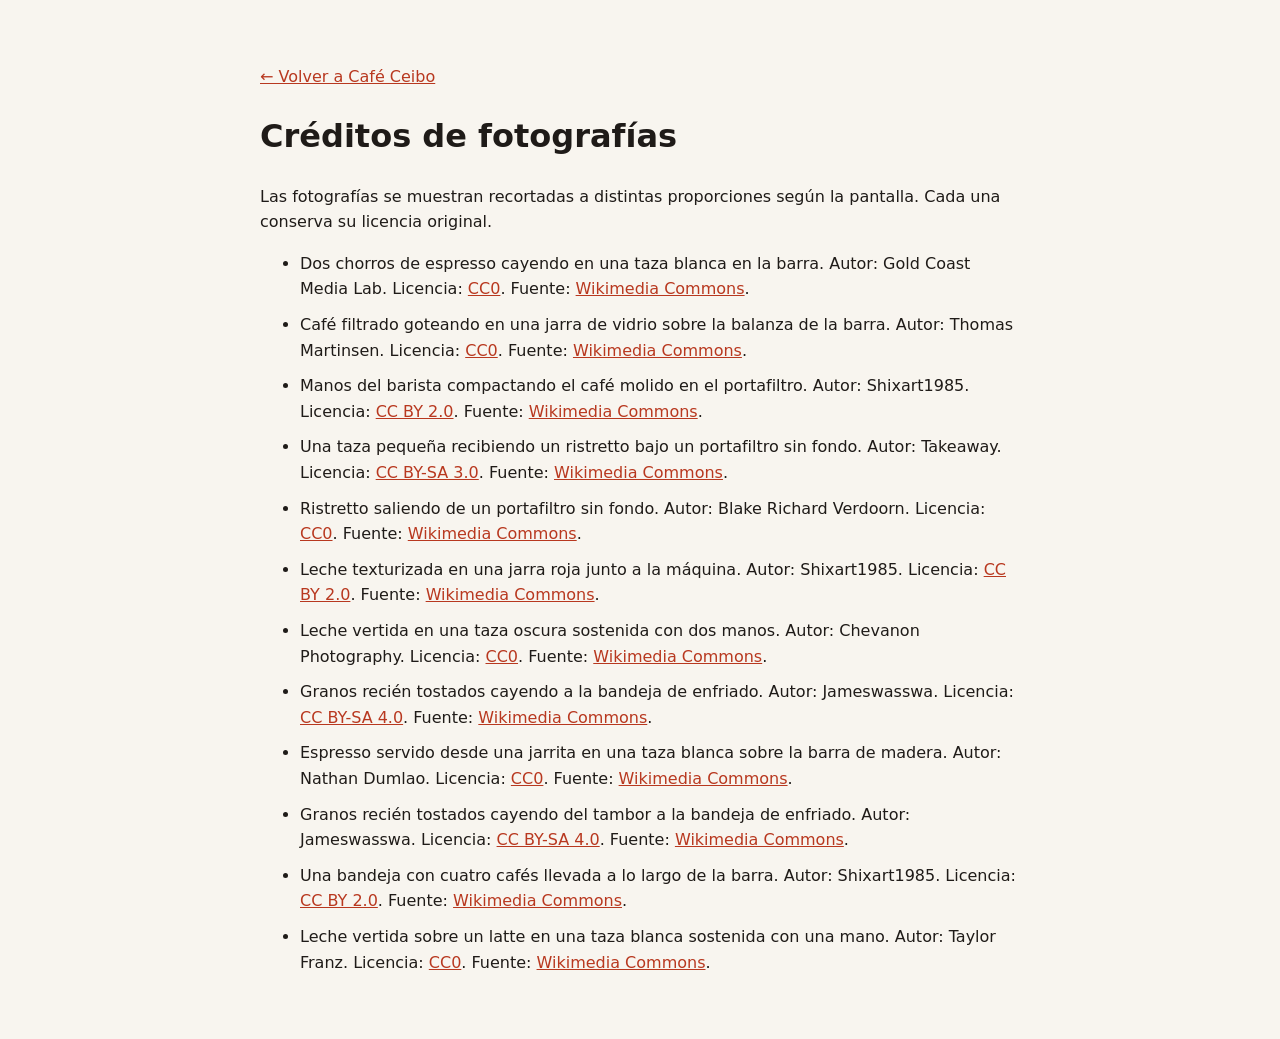
==== credits.html @ 24a2dffd "Demo Café Ceibo: sitio estático de demostración Co-Authored-By: Claude Fable 5.2 <noreply@anthropic." ====
<!doctype html>
<html lang="es"><head><meta charset="utf-8"><meta name="viewport" content="width=device-width, initial-scale=1">
<title>Créditos de fotografías · Café Ceibo</title>
<meta name="robots" content="noindex">
<style>body{margin:0;font:16px/1.6 system-ui,sans-serif;background:#f8f5ef;color:#1f1b18}main{max-width:760px;margin:0 auto;padding:48px 20px}a{color:#b8381f}li{margin:10px 0}</style>
</head><body><main>
<p><a href="index.html">← Volver a Café Ceibo</a></p>
<h1>Créditos de fotografías</h1>
<p>Las fotografías se muestran recortadas a distintas proporciones según la pantalla. Cada una conserva su licencia original.</p>
<ul>
<li>Dos chorros de espresso cayendo en una taza blanca en la barra. Autor: Gold Coast Media Lab. Licencia: <a href="https://creativecommons.org/publicdomain/zero/1.0/">CC0</a>. Fuente: <a href="https://commons.wikimedia.org/wiki/File:Machine_pouring_coffee_(Unsplash).jpg">Wikimedia Commons</a>.</li>
<li>Café filtrado goteando en una jarra de vidrio sobre la balanza de la barra. Autor: Thomas Martinsen. Licencia: <a href="https://creativecommons.org/publicdomain/zero/1.0/">CC0</a>. Fuente: <a href="https://commons.wikimedia.org/wiki/File:Drip_brewing_(Unsplash).jpg">Wikimedia Commons</a>.</li>
<li>Manos del barista compactando el café molido en el portafiltro. Autor: Shixart1985. Licencia: <a href="https://creativecommons.org/licenses/by/2.0">CC BY 2.0</a>. Fuente: <a href="https://commons.wikimedia.org/wiki/File:Barista_prepares_espresso_at_coffee_shop.jpg">Wikimedia Commons</a>.</li>
<li>Una taza pequeña recibiendo un ristretto bajo un portafiltro sin fondo. Autor: Takeaway. Licencia: <a href="https://creativecommons.org/licenses/by-sa/3.0/">CC BY-SA 3.0</a>. Fuente: <a href="https://commons.wikimedia.org/wiki/File:Double_ristretto_naked_portafilter.jpg">Wikimedia Commons</a>.</li>
<li>Ristretto saliendo de un portafiltro sin fondo. Autor: Blake Richard Verdoorn. Licencia: <a href="https://creativecommons.org/publicdomain/zero/1.0/">CC0</a>. Fuente: <a href="https://commons.wikimedia.org/wiki/File:Latte_in_a_coffee_machine_(Unsplash).jpg">Wikimedia Commons</a>.</li>
<li>Leche texturizada en una jarra roja junto a la máquina. Autor: Shixart1985. Licencia: <a href="https://creativecommons.org/licenses/by/2.0/">CC BY 2.0</a>. Fuente: <a href="https://commons.wikimedia.org/wiki/File:Barista_pours_steamed_milk_into_a_red_pitcher_during_coffee_preparation_in_a_cafe.jpg">Wikimedia Commons</a>.</li>
<li>Leche vertida en una taza oscura sostenida con dos manos. Autor: Chevanon Photography. Licencia: <a href="https://creativecommons.org/publicdomain/zero/1.0/">CC0</a>. Fuente: <a href="https://commons.wikimedia.org/wiki/File:Close-up_of_Woman_Holding_Coffee_Cup_at_Cafe_(28217840617).jpg">Wikimedia Commons</a>.</li>
<li>Granos recién tostados cayendo a la bandeja de enfriado. Autor: Jameswasswa. Licencia: <a href="https://creativecommons.org/licenses/by-sa/4.0/">CC BY-SA 4.0</a>. Fuente: <a href="https://commons.wikimedia.org/wiki/File:Final_part_of_the_roasted_beans_out_for_cooling.jpg">Wikimedia Commons</a>.</li>
<li>Espresso servido desde una jarrita en una taza blanca sobre la barra de madera. Autor: Nathan Dumlao. Licencia: <a href="https://creativecommons.org/publicdomain/zero/1.0/">CC0</a>. Fuente: <a href="https://commons.wikimedia.org/wiki/File:Nathan_Dumlao_2017-05-27_(Unsplash).jpg">Wikimedia Commons</a>.</li>
<li>Granos recién tostados cayendo del tambor a la bandeja de enfriado. Autor: Jameswasswa. Licencia: <a href="https://creativecommons.org/licenses/by-sa/4.0/">CC BY-SA 4.0</a>. Fuente: <a href="https://commons.wikimedia.org/wiki/File:Fresh_hot_roasted_coffee_beans.jpg">Wikimedia Commons</a>.</li>
<li>Una bandeja con cuatro cafés llevada a lo largo de la barra. Autor: Shixart1985. Licencia: <a href="https://creativecommons.org/licenses/by/2.0/">CC BY 2.0</a>. Fuente: <a href="https://commons.wikimedia.org/wiki/File:Serving_coffee_in_a_cafe_during_the_morning_hours_with_a_waiter_carrying_a_tray_of_drinks_for_customers.jpg">Wikimedia Commons</a>.</li>
<li>Leche vertida sobre un latte en una taza blanca sostenida con una mano. Autor: Taylor Franz. Licencia: <a href="https://creativecommons.org/publicdomain/zero/1.0/">CC0</a>. Fuente: <a href="https://commons.wikimedia.org/wiki/File:Making_a_latte_(Unsplash).jpg">Wikimedia Commons</a>.</li>
</ul>
</main></body></html>
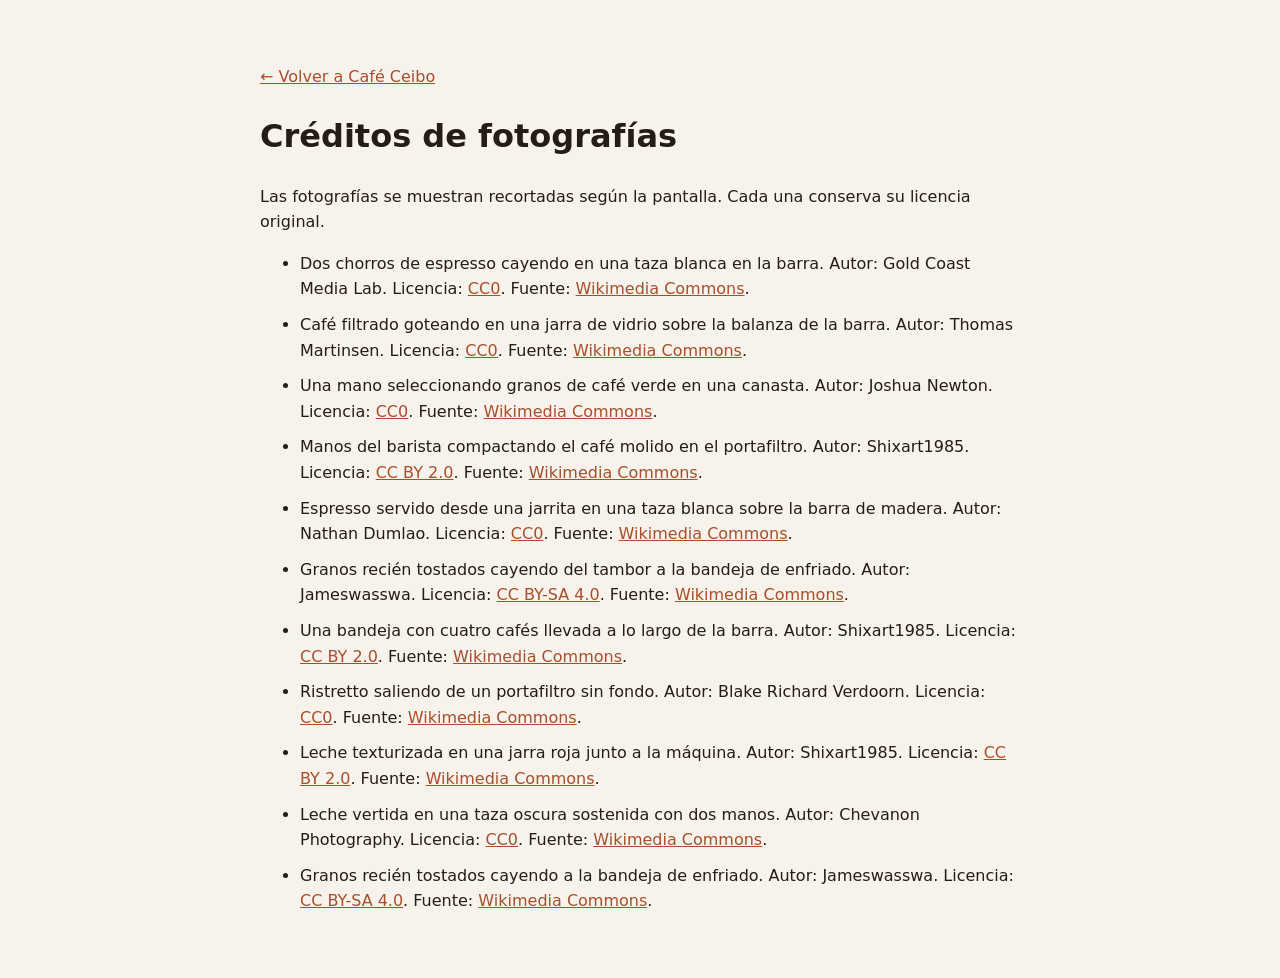
==== commit f4dcd7ac: "Rediseño editorial de Café Ceibo Co-Authored-By: Claude Fable 5.2 <noreply@anthropic.com>" ====
--- a/credits.html
+++ b/credits.html
@@ -2,23 +2,22 @@
 <html lang="es"><head><meta charset="utf-8"><meta name="viewport" content="width=device-width, initial-scale=1">
 <title>Créditos de fotografías · Café Ceibo</title>
 <meta name="robots" content="noindex">
-<style>body{margin:0;font:16px/1.6 system-ui,sans-serif;background:#f8f5ef;color:#1f1b18}main{max-width:760px;margin:0 auto;padding:48px 20px}a{color:#b8381f}li{margin:10px 0}</style>
+<style>body{margin:0;font:16px/1.6 system-ui,sans-serif;background:#F7F3EC;color:#241C17}main{max-width:760px;margin:0 auto;padding:48px 20px}a{color:#A84E2A}li{margin:10px 0}</style>
 </head><body><main>
 <p><a href="index.html">← Volver a Café Ceibo</a></p>
 <h1>Créditos de fotografías</h1>
-<p>Las fotografías se muestran recortadas a distintas proporciones según la pantalla. Cada una conserva su licencia original.</p>
+<p>Las fotografías se muestran recortadas según la pantalla. Cada una conserva su licencia original.</p>
 <ul>
 <li>Dos chorros de espresso cayendo en una taza blanca en la barra. Autor: Gold Coast Media Lab. Licencia: <a href="https://creativecommons.org/publicdomain/zero/1.0/">CC0</a>. Fuente: <a href="https://commons.wikimedia.org/wiki/File:Machine_pouring_coffee_(Unsplash).jpg">Wikimedia Commons</a>.</li>
 <li>Café filtrado goteando en una jarra de vidrio sobre la balanza de la barra. Autor: Thomas Martinsen. Licencia: <a href="https://creativecommons.org/publicdomain/zero/1.0/">CC0</a>. Fuente: <a href="https://commons.wikimedia.org/wiki/File:Drip_brewing_(Unsplash).jpg">Wikimedia Commons</a>.</li>
+<li>Una mano seleccionando granos de café verde en una canasta. Autor: Joshua Newton. Licencia: <a href="https://creativecommons.org/publicdomain/zero/1.0/">CC0</a>. Fuente: <a href="https://commons.wikimedia.org/wiki/File:Joshua_Newton_2016-10-01_(Unsplash_XpyD7z6AP4g).jpg">Wikimedia Commons</a>.</li>
 <li>Manos del barista compactando el café molido en el portafiltro. Autor: Shixart1985. Licencia: <a href="https://creativecommons.org/licenses/by/2.0">CC BY 2.0</a>. Fuente: <a href="https://commons.wikimedia.org/wiki/File:Barista_prepares_espresso_at_coffee_shop.jpg">Wikimedia Commons</a>.</li>
-<li>Una taza pequeña recibiendo un ristretto bajo un portafiltro sin fondo. Autor: Takeaway. Licencia: <a href="https://creativecommons.org/licenses/by-sa/3.0/">CC BY-SA 3.0</a>. Fuente: <a href="https://commons.wikimedia.org/wiki/File:Double_ristretto_naked_portafilter.jpg">Wikimedia Commons</a>.</li>
+<li>Espresso servido desde una jarrita en una taza blanca sobre la barra de madera. Autor: Nathan Dumlao. Licencia: <a href="https://creativecommons.org/publicdomain/zero/1.0/">CC0</a>. Fuente: <a href="https://commons.wikimedia.org/wiki/File:Nathan_Dumlao_2017-05-27_(Unsplash).jpg">Wikimedia Commons</a>.</li>
+<li>Granos recién tostados cayendo del tambor a la bandeja de enfriado. Autor: Jameswasswa. Licencia: <a href="https://creativecommons.org/licenses/by-sa/4.0/">CC BY-SA 4.0</a>. Fuente: <a href="https://commons.wikimedia.org/wiki/File:Fresh_hot_roasted_coffee_beans.jpg">Wikimedia Commons</a>.</li>
+<li>Una bandeja con cuatro cafés llevada a lo largo de la barra. Autor: Shixart1985. Licencia: <a href="https://creativecommons.org/licenses/by/2.0/">CC BY 2.0</a>. Fuente: <a href="https://commons.wikimedia.org/wiki/File:Serving_coffee_in_a_cafe_during_the_morning_hours_with_a_waiter_carrying_a_tray_of_drinks_for_customers.jpg">Wikimedia Commons</a>.</li>
 <li>Ristretto saliendo de un portafiltro sin fondo. Autor: Blake Richard Verdoorn. Licencia: <a href="https://creativecommons.org/publicdomain/zero/1.0/">CC0</a>. Fuente: <a href="https://commons.wikimedia.org/wiki/File:Latte_in_a_coffee_machine_(Unsplash).jpg">Wikimedia Commons</a>.</li>
 <li>Leche texturizada en una jarra roja junto a la máquina. Autor: Shixart1985. Licencia: <a href="https://creativecommons.org/licenses/by/2.0/">CC BY 2.0</a>. Fuente: <a href="https://commons.wikimedia.org/wiki/File:Barista_pours_steamed_milk_into_a_red_pitcher_during_coffee_preparation_in_a_cafe.jpg">Wikimedia Commons</a>.</li>
 <li>Leche vertida en una taza oscura sostenida con dos manos. Autor: Chevanon Photography. Licencia: <a href="https://creativecommons.org/publicdomain/zero/1.0/">CC0</a>. Fuente: <a href="https://commons.wikimedia.org/wiki/File:Close-up_of_Woman_Holding_Coffee_Cup_at_Cafe_(28217840617).jpg">Wikimedia Commons</a>.</li>
 <li>Granos recién tostados cayendo a la bandeja de enfriado. Autor: Jameswasswa. Licencia: <a href="https://creativecommons.org/licenses/by-sa/4.0/">CC BY-SA 4.0</a>. Fuente: <a href="https://commons.wikimedia.org/wiki/File:Final_part_of_the_roasted_beans_out_for_cooling.jpg">Wikimedia Commons</a>.</li>
-<li>Espresso servido desde una jarrita en una taza blanca sobre la barra de madera. Autor: Nathan Dumlao. Licencia: <a href="https://creativecommons.org/publicdomain/zero/1.0/">CC0</a>. Fuente: <a href="https://commons.wikimedia.org/wiki/File:Nathan_Dumlao_2017-05-27_(Unsplash).jpg">Wikimedia Commons</a>.</li>
-<li>Granos recién tostados cayendo del tambor a la bandeja de enfriado. Autor: Jameswasswa. Licencia: <a href="https://creativecommons.org/licenses/by-sa/4.0/">CC BY-SA 4.0</a>. Fuente: <a href="https://commons.wikimedia.org/wiki/File:Fresh_hot_roasted_coffee_beans.jpg">Wikimedia Commons</a>.</li>
-<li>Una bandeja con cuatro cafés llevada a lo largo de la barra. Autor: Shixart1985. Licencia: <a href="https://creativecommons.org/licenses/by/2.0/">CC BY 2.0</a>. Fuente: <a href="https://commons.wikimedia.org/wiki/File:Serving_coffee_in_a_cafe_during_the_morning_hours_with_a_waiter_carrying_a_tray_of_drinks_for_customers.jpg">Wikimedia Commons</a>.</li>
-<li>Leche vertida sobre un latte en una taza blanca sostenida con una mano. Autor: Taylor Franz. Licencia: <a href="https://creativecommons.org/publicdomain/zero/1.0/">CC0</a>. Fuente: <a href="https://commons.wikimedia.org/wiki/File:Making_a_latte_(Unsplash).jpg">Wikimedia Commons</a>.</li>
 </ul>
 </main></body></html>
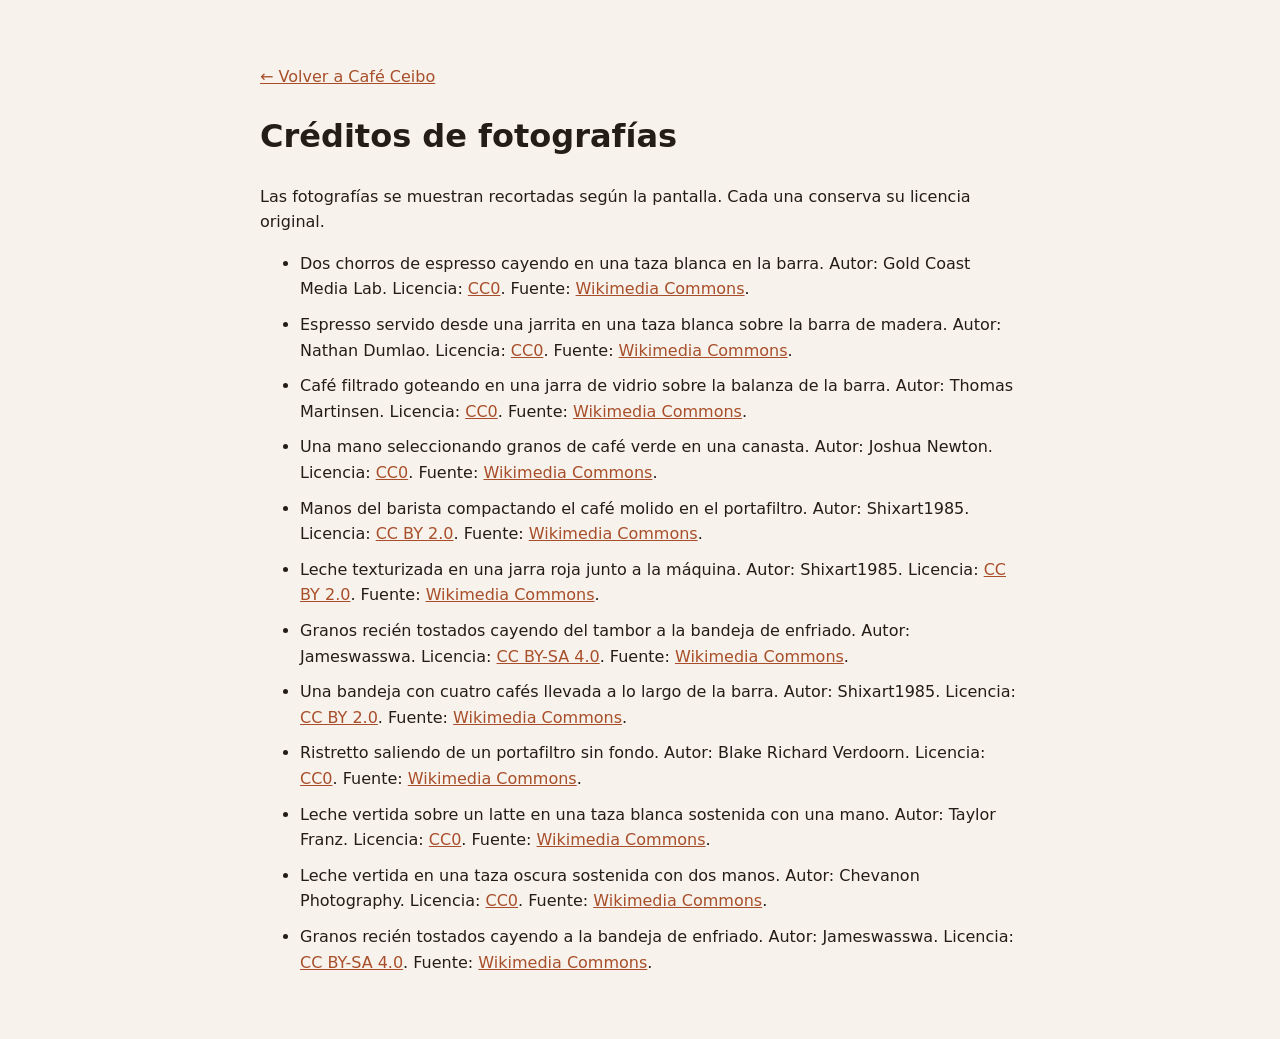
==== commit 8e52ed2d: "Portada a dos mitades con fotografía a sangre Co-Authored-By: Claude Fable 5.2 <noreply@anthropic.co" ====
--- a/credits.html
+++ b/credits.html
@@ -9,14 +9,15 @@
 <p>Las fotografías se muestran recortadas según la pantalla. Cada una conserva su licencia original.</p>
 <ul>
 <li>Dos chorros de espresso cayendo en una taza blanca en la barra. Autor: Gold Coast Media Lab. Licencia: <a href="https://creativecommons.org/publicdomain/zero/1.0/">CC0</a>. Fuente: <a href="https://commons.wikimedia.org/wiki/File:Machine_pouring_coffee_(Unsplash).jpg">Wikimedia Commons</a>.</li>
+<li>Espresso servido desde una jarrita en una taza blanca sobre la barra de madera. Autor: Nathan Dumlao. Licencia: <a href="https://creativecommons.org/publicdomain/zero/1.0/">CC0</a>. Fuente: <a href="https://commons.wikimedia.org/wiki/File:Nathan_Dumlao_2017-05-27_(Unsplash).jpg">Wikimedia Commons</a>.</li>
 <li>Café filtrado goteando en una jarra de vidrio sobre la balanza de la barra. Autor: Thomas Martinsen. Licencia: <a href="https://creativecommons.org/publicdomain/zero/1.0/">CC0</a>. Fuente: <a href="https://commons.wikimedia.org/wiki/File:Drip_brewing_(Unsplash).jpg">Wikimedia Commons</a>.</li>
 <li>Una mano seleccionando granos de café verde en una canasta. Autor: Joshua Newton. Licencia: <a href="https://creativecommons.org/publicdomain/zero/1.0/">CC0</a>. Fuente: <a href="https://commons.wikimedia.org/wiki/File:Joshua_Newton_2016-10-01_(Unsplash_XpyD7z6AP4g).jpg">Wikimedia Commons</a>.</li>
 <li>Manos del barista compactando el café molido en el portafiltro. Autor: Shixart1985. Licencia: <a href="https://creativecommons.org/licenses/by/2.0">CC BY 2.0</a>. Fuente: <a href="https://commons.wikimedia.org/wiki/File:Barista_prepares_espresso_at_coffee_shop.jpg">Wikimedia Commons</a>.</li>
-<li>Espresso servido desde una jarrita en una taza blanca sobre la barra de madera. Autor: Nathan Dumlao. Licencia: <a href="https://creativecommons.org/publicdomain/zero/1.0/">CC0</a>. Fuente: <a href="https://commons.wikimedia.org/wiki/File:Nathan_Dumlao_2017-05-27_(Unsplash).jpg">Wikimedia Commons</a>.</li>
+<li>Leche texturizada en una jarra roja junto a la máquina. Autor: Shixart1985. Licencia: <a href="https://creativecommons.org/licenses/by/2.0/">CC BY 2.0</a>. Fuente: <a href="https://commons.wikimedia.org/wiki/File:Barista_pours_steamed_milk_into_a_red_pitcher_during_coffee_preparation_in_a_cafe.jpg">Wikimedia Commons</a>.</li>
 <li>Granos recién tostados cayendo del tambor a la bandeja de enfriado. Autor: Jameswasswa. Licencia: <a href="https://creativecommons.org/licenses/by-sa/4.0/">CC BY-SA 4.0</a>. Fuente: <a href="https://commons.wikimedia.org/wiki/File:Fresh_hot_roasted_coffee_beans.jpg">Wikimedia Commons</a>.</li>
 <li>Una bandeja con cuatro cafés llevada a lo largo de la barra. Autor: Shixart1985. Licencia: <a href="https://creativecommons.org/licenses/by/2.0/">CC BY 2.0</a>. Fuente: <a href="https://commons.wikimedia.org/wiki/File:Serving_coffee_in_a_cafe_during_the_morning_hours_with_a_waiter_carrying_a_tray_of_drinks_for_customers.jpg">Wikimedia Commons</a>.</li>
 <li>Ristretto saliendo de un portafiltro sin fondo. Autor: Blake Richard Verdoorn. Licencia: <a href="https://creativecommons.org/publicdomain/zero/1.0/">CC0</a>. Fuente: <a href="https://commons.wikimedia.org/wiki/File:Latte_in_a_coffee_machine_(Unsplash).jpg">Wikimedia Commons</a>.</li>
-<li>Leche texturizada en una jarra roja junto a la máquina. Autor: Shixart1985. Licencia: <a href="https://creativecommons.org/licenses/by/2.0/">CC BY 2.0</a>. Fuente: <a href="https://commons.wikimedia.org/wiki/File:Barista_pours_steamed_milk_into_a_red_pitcher_during_coffee_preparation_in_a_cafe.jpg">Wikimedia Commons</a>.</li>
+<li>Leche vertida sobre un latte en una taza blanca sostenida con una mano. Autor: Taylor Franz. Licencia: <a href="https://creativecommons.org/publicdomain/zero/1.0/">CC0</a>. Fuente: <a href="https://commons.wikimedia.org/wiki/File:Making_a_latte_(Unsplash).jpg">Wikimedia Commons</a>.</li>
 <li>Leche vertida en una taza oscura sostenida con dos manos. Autor: Chevanon Photography. Licencia: <a href="https://creativecommons.org/publicdomain/zero/1.0/">CC0</a>. Fuente: <a href="https://commons.wikimedia.org/wiki/File:Close-up_of_Woman_Holding_Coffee_Cup_at_Cafe_(28217840617).jpg">Wikimedia Commons</a>.</li>
 <li>Granos recién tostados cayendo a la bandeja de enfriado. Autor: Jameswasswa. Licencia: <a href="https://creativecommons.org/licenses/by-sa/4.0/">CC BY-SA 4.0</a>. Fuente: <a href="https://commons.wikimedia.org/wiki/File:Final_part_of_the_roasted_beans_out_for_cooling.jpg">Wikimedia Commons</a>.</li>
 </ul>
